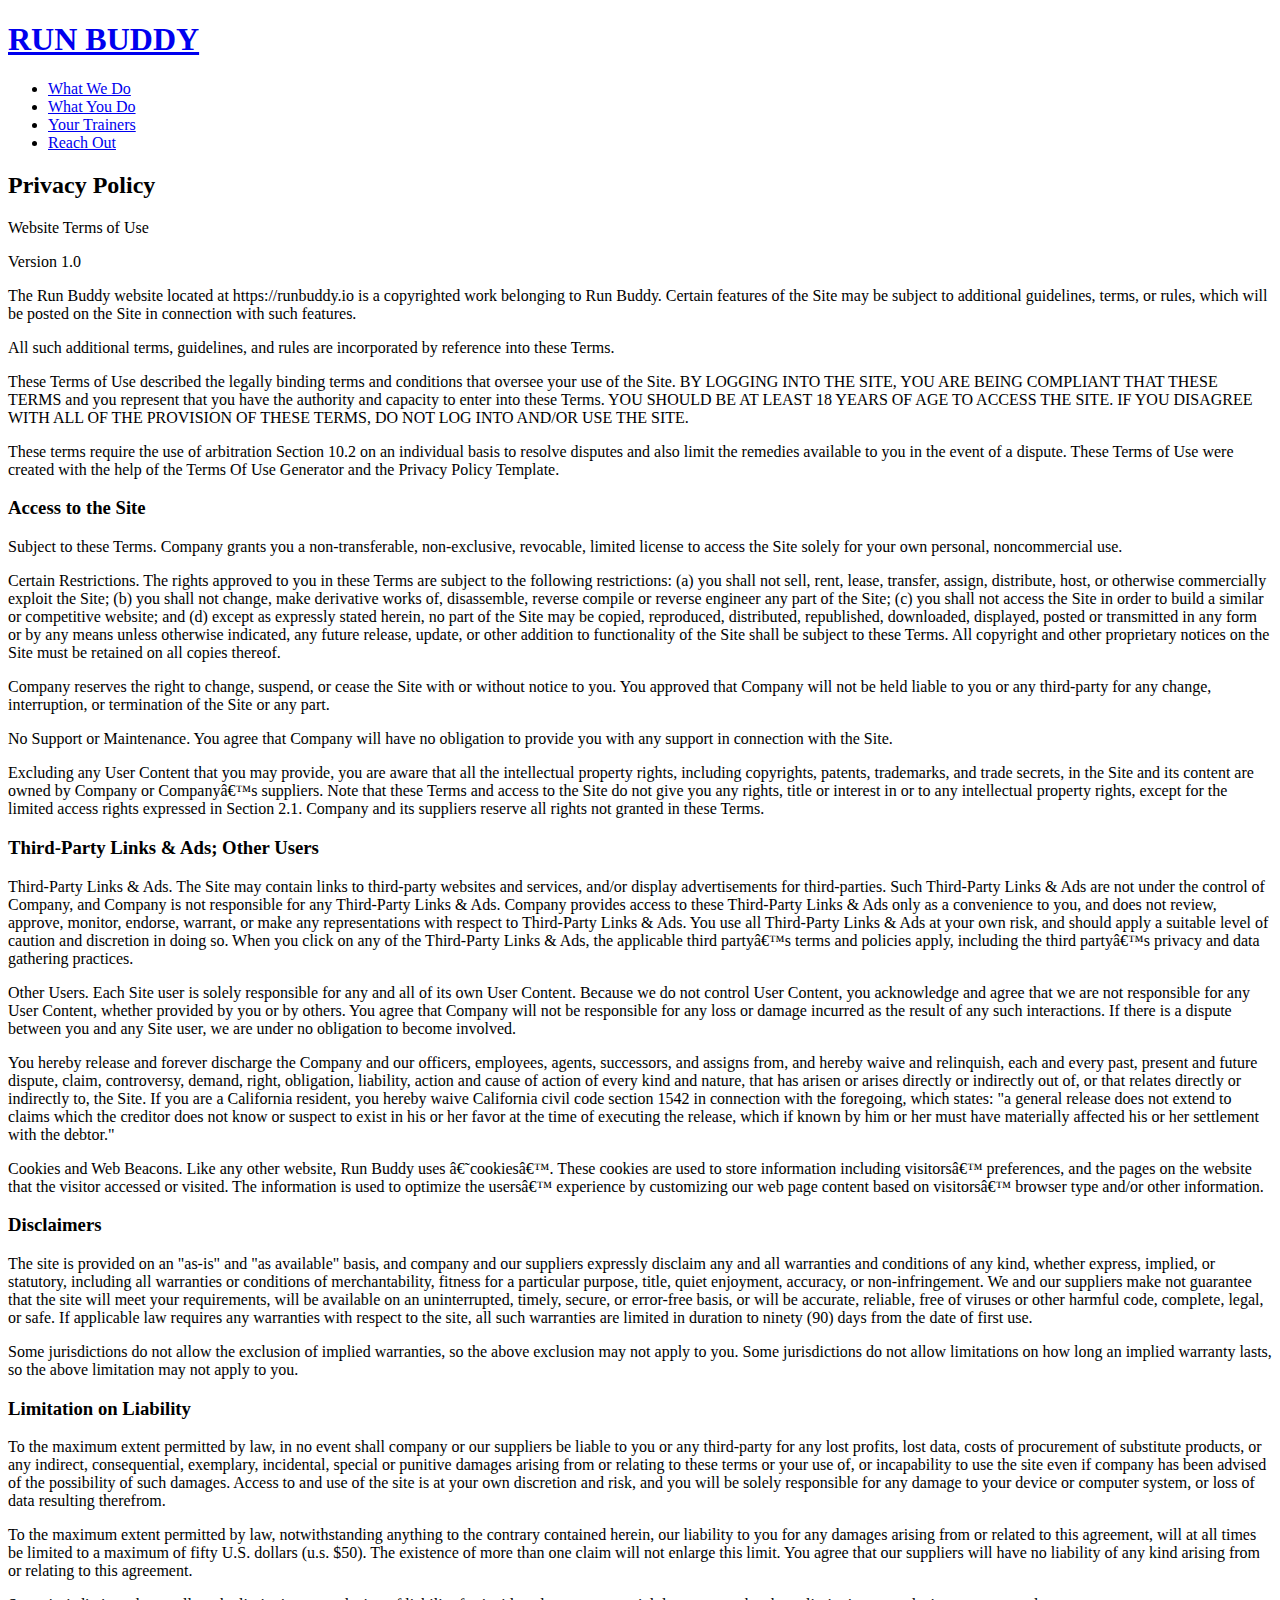
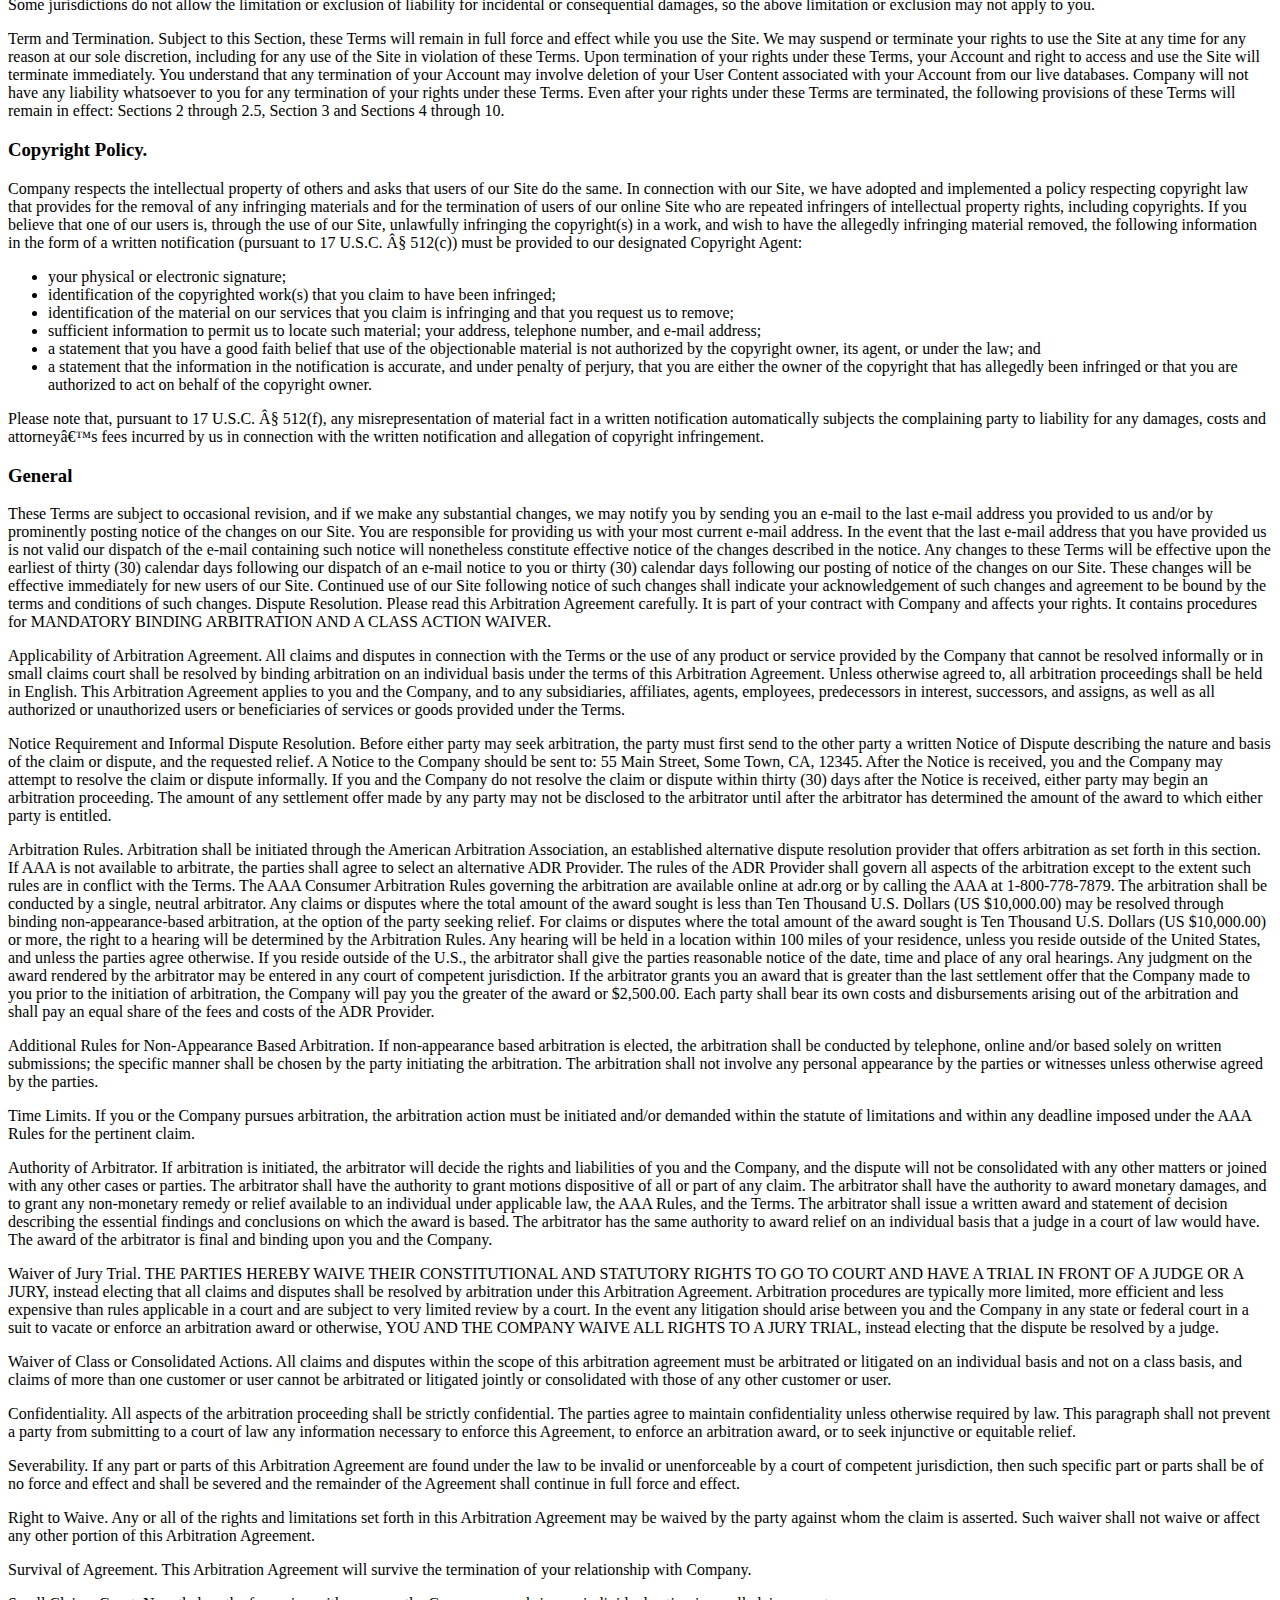
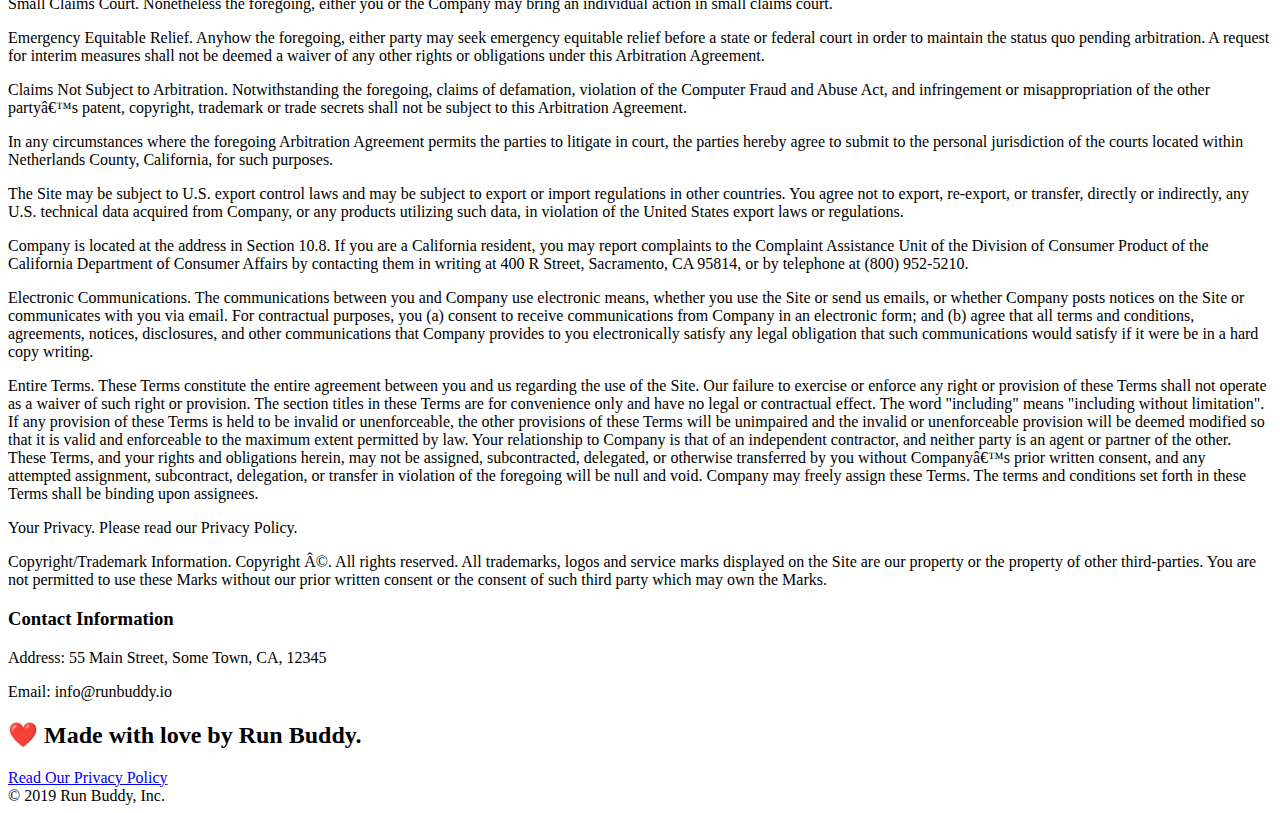
==== privacy-policy.html @ ece0a154 "style reach out section" ====
<!DOCTYPE html>
<html lang="en">
<head>
    <link rel="stylesheet" href="./assets/css/" />
    <meta charset="UTF-8">
    <meta http-equiv="X-UA-Compatible" content="IE=edge">
    <meta name="viewport" content="width=device-width, initial-scale=1.0">
    <title>Privacy Policy - Run Buddy</title>
</head>
<body>
    <header>
        <h1>
          <a href="/">
            RUN BUDDY
          </a>
        </h1>
        <nav>
          <!-- Unordered list element -->
          <ul>
            <!-- List item element-->
            <li>
              <!-- Anchor element -->
              <a href="./index.html#what-we-do">What We Do</a>
            </li>
            <li>
              <a href="./index.html#what-you-do">What You Do</a>
            </li>
            <li>
              <a href="./index.html#your-trainers">Your Trainers</a>
            </li>
            <li>
              <a href="./index.html#reach-out">Reach Out</a>
            </li>
          </ul>
        </nav>
      </header>
      <section class="hero">
        <h2 class="page-title">
            Privacy Policy
          </h2>
      </section>
      <article class="secondary-content">
        
      <p>
        Website Terms of Use
      </p>

      <p>
        Version 1.0
      </p>

      <p>
        The Run Buddy website located at https://runbuddy.io is a copyrighted work belonging to Run Buddy. Certain
        features of the Site may be subject to additional guidelines, terms, or rules, which will be posted on the Site
        in connection with such features.
      </p>

      <p>
        All such additional terms, guidelines, and rules are incorporated by reference into these Terms.
      </p>

      <p>
        These Terms of Use described the legally binding terms and conditions that oversee your use of the Site. BY
        LOGGING INTO THE SITE, YOU ARE BEING COMPLIANT THAT THESE TERMS and you represent that you have the authority
        and capacity to enter into these Terms. YOU SHOULD BE AT LEAST 18 YEARS OF AGE TO ACCESS THE SITE. IF YOU
        DISAGREE WITH ALL OF THE PROVISION OF THESE TERMS, DO NOT LOG INTO AND/OR USE THE SITE.
      </p>

      <p>
        These terms require the use of arbitration Section 10.2 on an individual basis to resolve disputes and also
        limit the remedies available to you in the event of a dispute. These Terms of Use were created with the help of
        the Terms Of Use Generator and the Privacy Policy Template.
      </p>

      <h3>
        Access to the Site
      </h3>

      <p>
        Subject to these Terms. Company grants you a non-transferable, non-exclusive, revocable, limited license to
        access the Site solely for your own personal, noncommercial use.
      </p>

      <p>
        Certain Restrictions. The rights approved to you in these Terms are subject to the following restrictions: (a)
        you shall not sell, rent, lease, transfer, assign, distribute, host, or otherwise commercially exploit the Site;
        (b) you shall not change, make derivative works of, disassemble, reverse compile or reverse engineer any part of
        the Site; (c) you shall not access the Site in order to build a similar or competitive website; and (d) except
        as expressly stated herein, no part of the Site may be copied, reproduced, distributed, republished, downloaded,
        displayed, posted or transmitted in any form or by any means unless otherwise indicated, any future release,
        update, or other addition to functionality of the Site shall be subject to these Terms. All copyright and other
        proprietary notices on the Site must be retained on all copies thereof.
      </p>

      <p>
        Company reserves the right to change, suspend, or cease the Site with or without notice to you. You approved
        that Company will not be held liable to you or any third-party for any change, interruption, or termination of
        the Site or any part.
      </p>

      <p>
        No Support or Maintenance. You agree that Company will have no obligation to provide you with any support in
        connection with the Site.
      </p>

      <p>
        Excluding any User Content that you may provide, you are aware that all the intellectual property rights,
        including copyrights, patents, trademarks, and trade secrets, in the Site and its content are owned by Company
        or Companyâ€™s suppliers. Note that these Terms and access to the Site do not give you any rights, title or
        interest in or to any intellectual property rights, except for the limited access rights expressed in Section
        2.1. Company and its suppliers reserve all rights not granted in these Terms.
      </p>

      <h3>
        Third-Party Links & Ads; Other Users
      </h3>

      <p>
        Third-Party Links & Ads. The Site may contain links to third-party websites and services, and/or display
        advertisements for third-parties. Such Third-Party Links & Ads are not under the control of Company, and Company
        is not responsible for any Third-Party Links & Ads. Company provides access to these Third-Party Links & Ads
        only as a convenience to you, and does not review, approve, monitor, endorse, warrant, or make any
        representations with respect to Third-Party Links & Ads. You use all Third-Party Links & Ads at your own risk,
        and should apply a suitable level of caution and discretion in doing so. When you click on any of the
        Third-Party Links & Ads, the applicable third partyâ€™s terms and policies apply, including the third partyâ€™s
        privacy and data gathering practices.
      </p>

      <p>
        Other Users. Each Site user is solely responsible for any and all of its own User Content. Because we do not
        control User Content, you acknowledge and agree that we are not responsible for any User Content, whether
        provided by you or by others. You agree that Company will not be responsible for any loss or damage incurred as
        the result of any such interactions. If there is a dispute between you and any Site user, we are under no
        obligation to become involved.
      </p>

      <p>
        You hereby release and forever discharge the Company and our officers, employees, agents, successors, and
        assigns from, and hereby waive and relinquish, each and every past, present and future dispute, claim,
        controversy, demand, right, obligation, liability, action and cause of action of every kind and nature, that has
        arisen or arises directly or indirectly out of, or that relates directly or indirectly to, the Site. If you are
        a California resident, you hereby waive California civil code section 1542 in connection with the foregoing,
        which states: "a general release does not extend to claims which the creditor does not know or suspect to exist
        in his or her favor at the time of executing the release, which if known by him or her must have materially
        affected his or her settlement with the debtor."
      </p>

      <p>
        Cookies and Web Beacons. Like any other website, Run Buddy uses â€˜cookiesâ€™. These cookies are used to store
        information including visitorsâ€™ preferences, and the pages on the website that the visitor accessed or visited.
        The information is used to optimize the usersâ€™ experience by customizing our web page content based on visitorsâ€™
        browser type and/or other information.
      </p>

      <h3>
        Disclaimers
      </h3>

      <p>
        The site is provided on an "as-is" and "as available" basis, and company and our suppliers expressly disclaim
        any and all warranties and conditions of any kind, whether express, implied, or statutory, including all
        warranties or conditions of merchantability, fitness for a particular purpose, title, quiet enjoyment, accuracy,
        or non-infringement. We and our suppliers make not guarantee that the site will meet your requirements, will be
        available on an uninterrupted, timely, secure, or error-free basis, or will be accurate, reliable, free of
        viruses or other harmful code, complete, legal, or safe. If applicable law requires any warranties with respect
        to the site, all such warranties are limited in duration to ninety (90) days from the date of first use.
      </p>

      <p>
        Some jurisdictions do not allow the exclusion of implied warranties, so the above exclusion may not apply to
        you. Some jurisdictions do not allow limitations on how long an implied warranty lasts, so the above limitation
        may not apply to you.
      </p>

      <h3>
        Limitation on Liability
      </h3>

      <p>
        To the maximum extent permitted by law, in no event shall company or our suppliers be liable to you or any
        third-party for any lost profits, lost data, costs of procurement of substitute products, or any indirect,
        consequential, exemplary, incidental, special or punitive damages arising from or relating to these terms or
        your use of, or incapability to use the site even if company has been advised of the possibility of such
        damages. Access to and use of the site is at your own discretion and risk, and you will be solely responsible
        for any damage to your device or computer system, or loss of data resulting therefrom.
      </p>

      <p>
        To the maximum extent permitted by law, notwithstanding anything to the contrary contained herein, our liability
        to you for any damages arising from or related to this agreement, will at all times be limited to a maximum of
        fifty U.S. dollars (u.s. $50). The existence of more than one claim will not enlarge this limit. You agree that
        our suppliers will have no liability of any kind arising from or relating to this agreement.
      </p>

      <p>
        Some jurisdictions do not allow the limitation or exclusion of liability for incidental or consequential
        damages, so the above limitation or exclusion may not apply to you.
      </p>

      <p>
        Term and Termination. Subject to this Section, these Terms will remain in full force and effect while you use
        the Site. We may suspend or terminate your rights to use the Site at any time for any reason at our sole
        discretion, including for any use of the Site in violation of these Terms. Upon termination of your rights under
        these Terms, your Account and right to access and use the Site will terminate immediately. You understand that
        any termination of your Account may involve deletion of your User Content associated with your Account from our
        live databases. Company will not have any liability whatsoever to you for any termination of your rights under
        these Terms. Even after your rights under these Terms are terminated, the following provisions of these Terms
        will remain in effect: Sections 2 through 2.5, Section 3 and Sections 4 through 10.
      </p>

      <h3>
        Copyright Policy.
      </h3>

      <p>
        Company respects the intellectual property of others and asks that users of our Site do the same. In connection
        with our Site, we have adopted and implemented a policy respecting copyright law that provides for the removal
        of any infringing materials and for the termination of users of our online Site who are repeated infringers of
        intellectual property rights, including copyrights. If you believe that one of our users is, through the use of
        our Site, unlawfully infringing the copyright(s) in a work, and wish to have the allegedly infringing material
        removed, the following information in the form of a written notification (pursuant to 17 U.S.C. Â§ 512(c)) must
        be provided to our designated Copyright Agent:
      </p>

      <ul>
        <li>
          your physical or electronic signature;
        </li>
        <li>
          identification of the copyrighted work(s) that you claim to have been infringed;
        </li>
        <li>
          identification of the material on our services that you claim is infringing and that you request us to remove;
        </li>
        <li>
          sufficient information to permit us to locate such material; your address, telephone number, and e-mail
          address;
        </li>
        <li>
          a statement that you have a good faith belief that use of the objectionable material is not authorized by the
          copyright owner, its agent, or under the law; and
        </li>
        <li>
          a statement that the information in the notification is accurate, and under penalty of perjury, that you are
          either the owner of the copyright that has allegedly been infringed or that you are authorized to act on
          behalf of the copyright owner.
        </li>
      </ul>

      <p>
        Please note that, pursuant to 17 U.S.C. Â§ 512(f), any misrepresentation of material fact in a written
        notification automatically subjects the complaining party to liability for any damages, costs and attorneyâ€™s
        fees incurred by us in connection with the written notification and allegation of copyright infringement.
      </p>

      <h3>
        General
      </h3>

      <p>
        These Terms are subject to occasional revision, and if we make any substantial changes, we may notify you by
        sending you an e-mail to the last e-mail address you provided to us and/or by prominently posting notice of the
        changes on our Site. You are responsible for providing us with your most current e-mail address. In the event
        that the last e-mail address that you have provided us is not valid our dispatch of the e-mail containing such
        notice will nonetheless constitute effective notice of the changes described in the notice. Any changes to these
        Terms will be effective upon the earliest of thirty (30) calendar days following our dispatch of an e-mail
        notice to you or thirty (30) calendar days following our posting of notice of the changes on our Site. These
        changes will be effective immediately for new users of our Site. Continued use of our Site following notice of
        such changes shall indicate your acknowledgement of such changes and agreement to be bound by the terms and
        conditions of such changes. Dispute Resolution. Please read this Arbitration Agreement carefully. It is part of
        your contract with Company and affects your rights. It contains procedures for MANDATORY BINDING ARBITRATION AND
        A CLASS ACTION WAIVER.
      </p>

      <p>
        Applicability of Arbitration Agreement. All claims and disputes in connection with the Terms or the use of any
        product or service provided by the Company that cannot be resolved informally or in small claims court shall be
        resolved by binding arbitration on an individual basis under the terms of this Arbitration Agreement. Unless
        otherwise agreed to, all arbitration proceedings shall be held in English. This Arbitration Agreement applies to
        you and the Company, and to any subsidiaries, affiliates, agents, employees, predecessors in interest,
        successors, and assigns, as well as all authorized or unauthorized users or beneficiaries of services or goods
        provided under the Terms.
      </p>

      <p>
        Notice Requirement and Informal Dispute Resolution. Before either party may seek arbitration, the party must
        first send to the other party a written Notice of Dispute describing the nature and basis of the claim or
        dispute, and the requested relief. A Notice to the Company should be sent to: 55 Main Street, Some Town, CA,
        12345. After the Notice is received, you and the Company may attempt to resolve the claim or dispute informally.
        If you and the Company do not resolve the claim or dispute within thirty (30) days after the Notice is received,
        either party may begin an arbitration proceeding. The amount of any settlement offer made by any party may not
        be disclosed to the arbitrator until after the arbitrator has determined the amount of the award to which either
        party is entitled.
      </p>

      <p>
        Arbitration Rules. Arbitration shall be initiated through the American Arbitration Association, an established
        alternative dispute resolution provider that offers arbitration as set forth in this section. If AAA is not
        available to arbitrate, the parties shall agree to select an alternative ADR Provider. The rules of the ADR
        Provider shall govern all aspects of the arbitration except to the extent such rules are in conflict with the
        Terms. The AAA Consumer Arbitration Rules governing the arbitration are available online at adr.org or by
        calling the AAA at 1-800-778-7879. The arbitration shall be conducted by a single, neutral arbitrator. Any
        claims or disputes where the total amount of the award sought is less than Ten Thousand U.S. Dollars (US
        $10,000.00) may be resolved through binding non-appearance-based arbitration, at the option of the party seeking
        relief. For claims or disputes where the total amount of the award sought is Ten Thousand U.S. Dollars (US
        $10,000.00) or more, the right to a hearing will be determined by the Arbitration Rules. Any hearing will be
        held in a location within 100 miles of your residence, unless you reside outside of the United States, and
        unless the parties agree otherwise. If you reside outside of the U.S., the arbitrator shall give the parties
        reasonable notice of the date, time and place of any oral hearings. Any judgment on the award rendered by the
        arbitrator may be entered in any court of competent jurisdiction. If the arbitrator grants you an award that is
        greater than the last settlement offer that the Company made to you prior to the initiation of arbitration, the
        Company will pay you the greater of the award or $2,500.00. Each party shall bear its own costs and
        disbursements arising out of the arbitration and shall pay an equal share of the fees and costs of the ADR
        Provider.
      </p>

      <p>
        Additional Rules for Non-Appearance Based Arbitration. If non-appearance based arbitration is elected, the
        arbitration shall be conducted by telephone, online and/or based solely on written submissions; the specific
        manner shall be chosen by the party initiating the arbitration. The arbitration shall not involve any personal
        appearance by the parties or witnesses unless otherwise agreed by the parties.
      </p>

      <p>
        Time Limits. If you or the Company pursues arbitration, the arbitration action must be initiated and/or demanded
        within the statute of limitations and within any deadline imposed under the AAA Rules for the pertinent claim.
      </p>

      <p>
        Authority of Arbitrator. If arbitration is initiated, the arbitrator will decide the rights and liabilities of
        you and the Company, and the dispute will not be consolidated with any other matters or joined with any other
        cases or parties. The arbitrator shall have the authority to grant motions dispositive of all or part of any
        claim. The arbitrator shall have the authority to award monetary damages, and to grant any non-monetary remedy
        or relief available to an individual under applicable law, the AAA Rules, and the Terms. The arbitrator shall
        issue a written award and statement of decision describing the essential findings and conclusions on which the
        award is based. The arbitrator has the same authority to award relief on an individual basis that a judge in a
        court of law would have. The award of the arbitrator is final and binding upon you and the Company.
      </p>

      <p>
        Waiver of Jury Trial. THE PARTIES HEREBY WAIVE THEIR CONSTITUTIONAL AND STATUTORY RIGHTS TO GO TO COURT AND HAVE
        A TRIAL IN FRONT OF A JUDGE OR A JURY, instead electing that all claims and disputes shall be resolved by
        arbitration under this Arbitration Agreement. Arbitration procedures are typically more limited, more efficient
        and less expensive than rules applicable in a court and are subject to very limited review by a court. In the
        event any litigation should arise between you and the Company in any state or federal court in a suit to vacate
        or enforce an arbitration award or otherwise, YOU AND THE COMPANY WAIVE ALL RIGHTS TO A JURY TRIAL, instead
        electing that the dispute be resolved by a judge.
      </p>

      <p>
        Waiver of Class or Consolidated Actions. All claims and disputes within the scope of this arbitration agreement
        must be arbitrated or litigated on an individual basis and not on a class basis, and claims of more than one
        customer or user cannot be arbitrated or litigated jointly or consolidated with those of any other customer or
        user.
      </p>

      <p>
        Confidentiality. All aspects of the arbitration proceeding shall be strictly confidential. The parties agree to
        maintain confidentiality unless otherwise required by law. This paragraph shall not prevent a party from
        submitting to a court of law any information necessary to enforce this Agreement, to enforce an arbitration
        award, or to seek injunctive or equitable relief.
      </p>

      <p>
        Severability. If any part or parts of this Arbitration Agreement are found under the law to be invalid or
        unenforceable by a court of competent jurisdiction, then such specific part or parts shall be of no force and
        effect and shall be severed and the remainder of the Agreement shall continue in full force and effect.
      </p>

      <p>
        Right to Waive. Any or all of the rights and limitations set forth in this Arbitration Agreement may be waived
        by the party against whom the claim is asserted. Such waiver shall not waive or affect any other portion of this
        Arbitration Agreement.
      </p>

      <p>
        Survival of Agreement. This Arbitration Agreement will survive the termination of your relationship with
        Company.
      </p>

      <p>
        Small Claims Court. Nonetheless the foregoing, either you or the Company may bring an individual action in small
        claims court.
      </p>

      <p>
        Emergency Equitable Relief. Anyhow the foregoing, either party may seek emergency equitable relief before a
        state or federal court in order to maintain the status quo pending arbitration. A request for interim measures
        shall not be deemed a waiver of any other rights or obligations under this Arbitration Agreement.
      </p>

      <p>
        Claims Not Subject to Arbitration. Notwithstanding the foregoing, claims of defamation, violation of the
        Computer Fraud and Abuse Act, and infringement or misappropriation of the other partyâ€™s patent, copyright,
        trademark or trade secrets shall not be subject to this Arbitration Agreement.
      </p>

      <p>
        In any circumstances where the foregoing Arbitration Agreement permits the parties to litigate in court, the
        parties hereby agree to submit to the personal jurisdiction of the courts located within Netherlands County,
        California, for such purposes.
      </p>

      <p>
        The Site may be subject to U.S. export control laws and may be subject to export or import regulations in other
        countries. You agree not to export, re-export, or transfer, directly or indirectly, any U.S. technical data
        acquired from Company, or any products utilizing such data, in violation of the United States export laws or
        regulations.
      </p>

      <p>
        Company is located at the address in Section 10.8. If you are a California resident, you may report complaints
        to the Complaint Assistance Unit of the Division of Consumer Product of the California Department of Consumer
        Affairs by contacting them in writing at 400 R Street, Sacramento, CA 95814, or by telephone at (800) 952-5210.
      </p>

      <p>
        Electronic Communications. The communications between you and Company use electronic means, whether you use the
        Site or send us emails, or whether Company posts notices on the Site or communicates with you via email. For
        contractual purposes, you (a) consent to receive communications from Company in an electronic form; and (b)
        agree that all terms and conditions, agreements, notices, disclosures, and other communications that Company
        provides to you electronically satisfy any legal obligation that such communications would satisfy if it were be
        in a hard copy writing.
      </p>

      <p>
        Entire Terms. These Terms constitute the entire agreement between you and us regarding the use of the Site. Our
        failure to exercise or enforce any right or provision of these Terms shall not operate as a waiver of such right
        or provision. The section titles in these Terms are for convenience only and have no legal or contractual
        effect. The word "including" means "including without limitation". If any provision of these Terms is held to be
        invalid or unenforceable, the other provisions of these Terms will be unimpaired and the invalid or
        unenforceable provision will be deemed modified so that it is valid and enforceable to the maximum extent
        permitted by law. Your relationship to Company is that of an independent contractor, and neither party is an
        agent or partner of the other. These Terms, and your rights and obligations herein, may not be assigned,
        subcontracted, delegated, or otherwise transferred by you without Companyâ€™s prior written consent, and any
        attempted assignment, subcontract, delegation, or transfer in violation of the foregoing will be null and void.
        Company may freely assign these Terms. The terms and conditions set forth in these Terms shall be binding upon
        assignees.
      </p>

      <p>
        Your Privacy. Please read our Privacy Policy.
      </p>

      <p>
        Copyright/Trademark Information. Copyright Â©. All rights reserved. All trademarks, logos and service marks
        displayed on the Site are our property or the property of other third-parties. You are not permitted to use
        these Marks without our prior written consent or the consent of such third party which may own the Marks.
      </p>

      <h3>
        Contact Information
      </h3>

      <p>
        Address: 55 Main Street, Some Town, CA, 12345
      </p>

      <p>
        Email: info@runbuddy.io
      </p>

      </article>
      <footer>
        <h2>❤️ Made with love by Run Buddy.</h2>
        <div>
          <a href="#">Read Our Privacy Policy</a><br />
          &copy; 2019 Run Buddy, Inc.
        </div>
      </footer> 
</body>
</html>
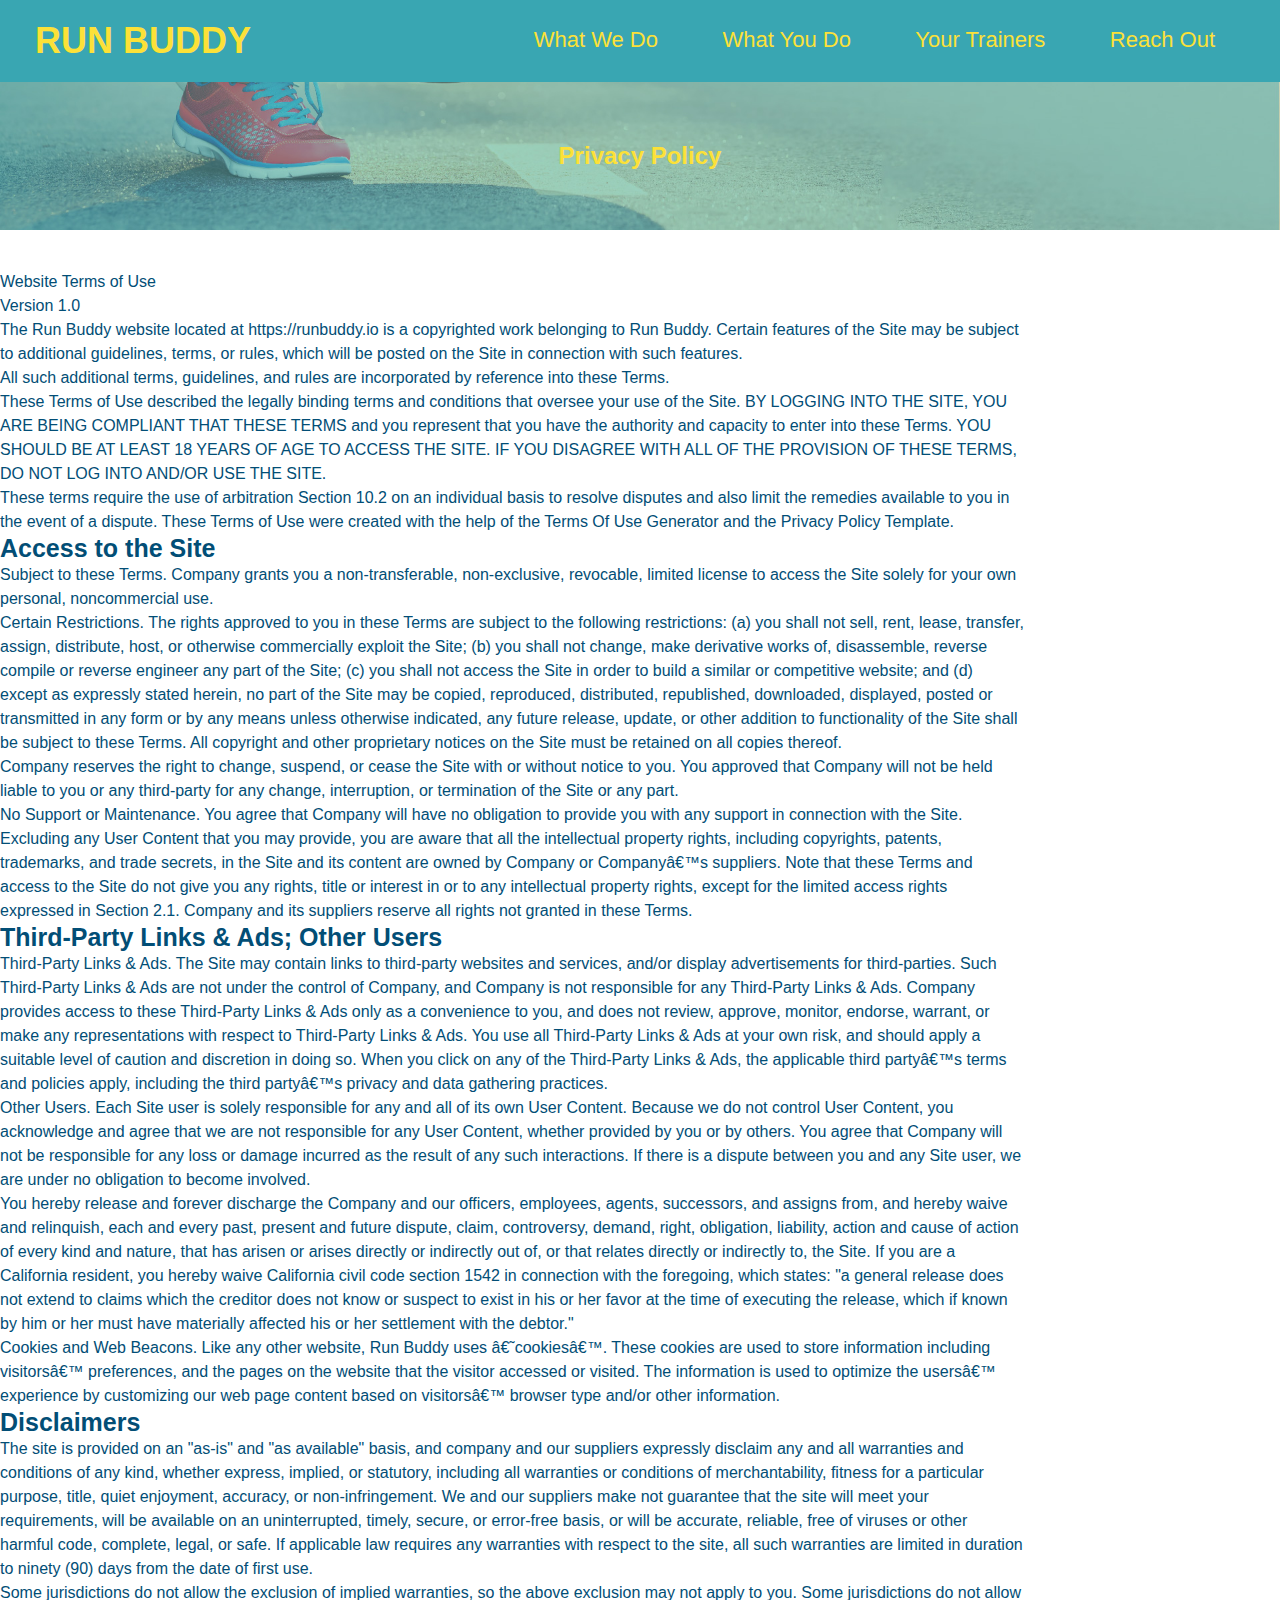
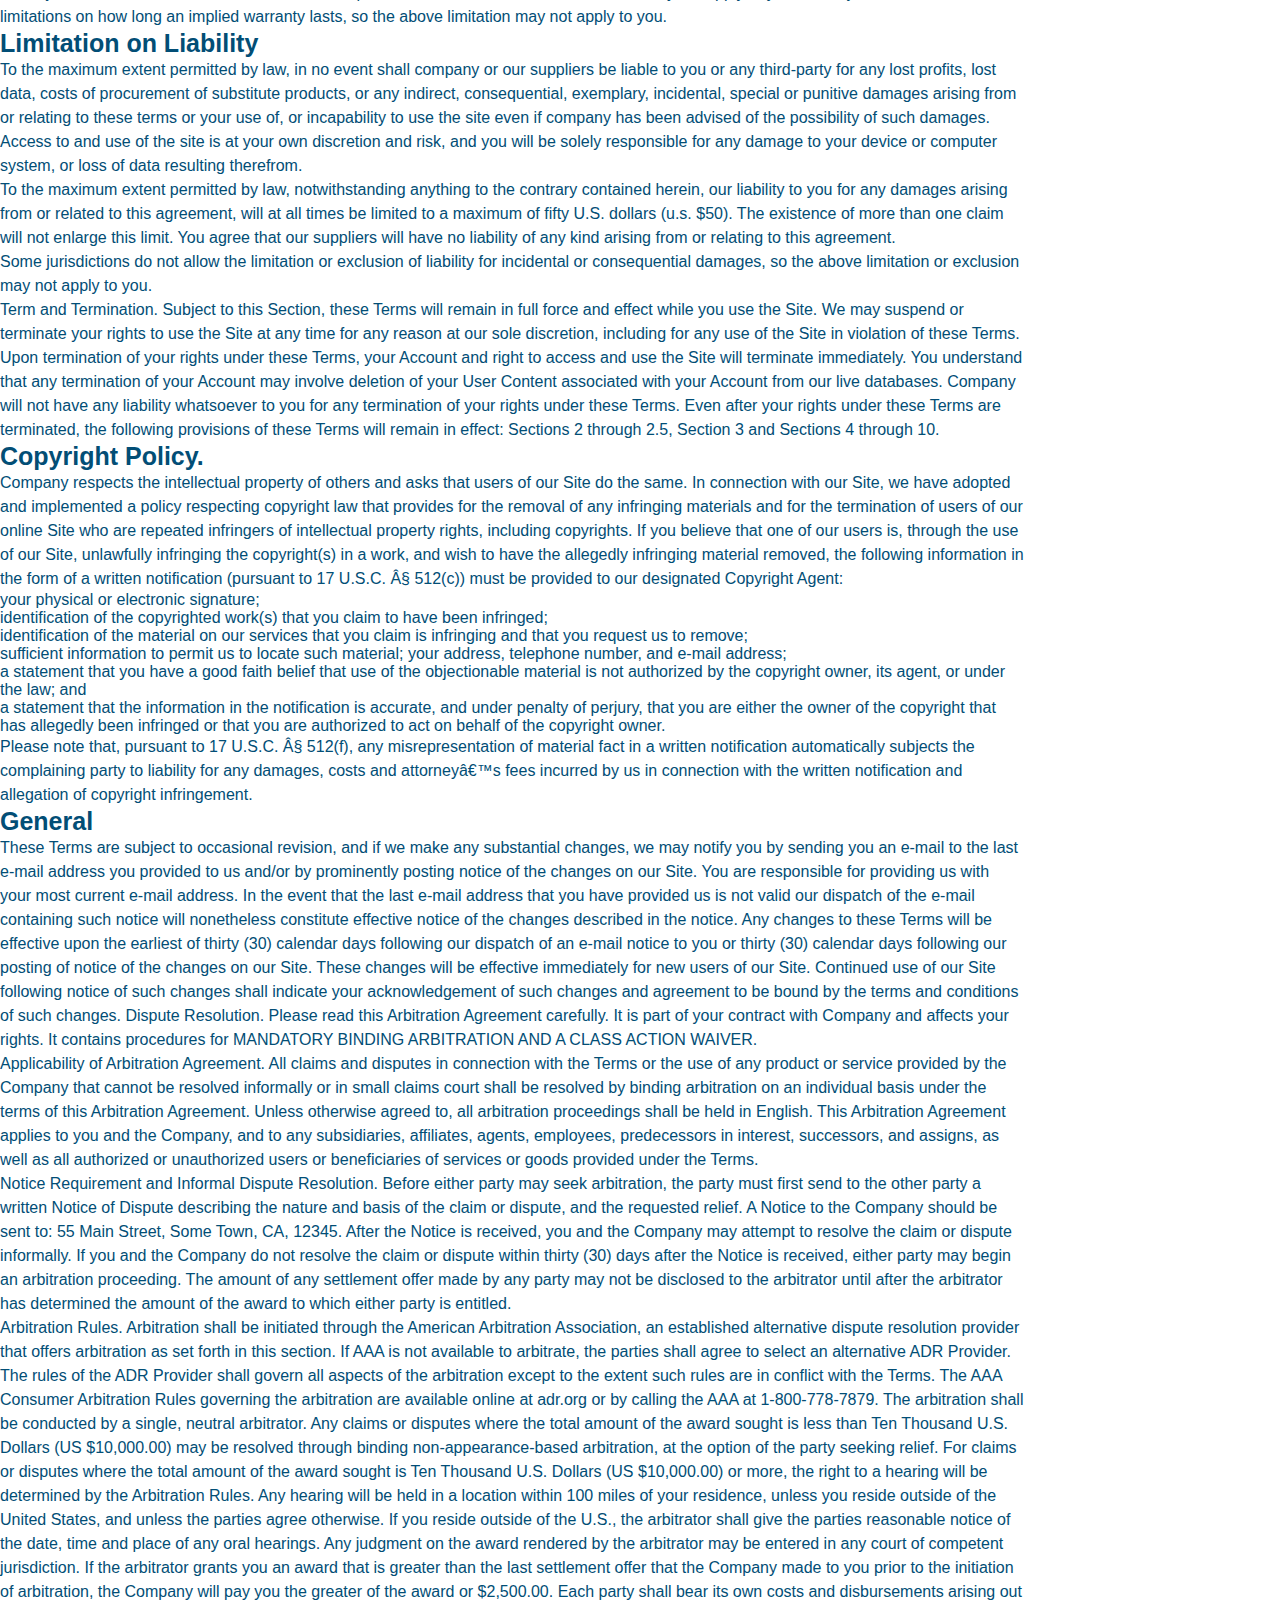
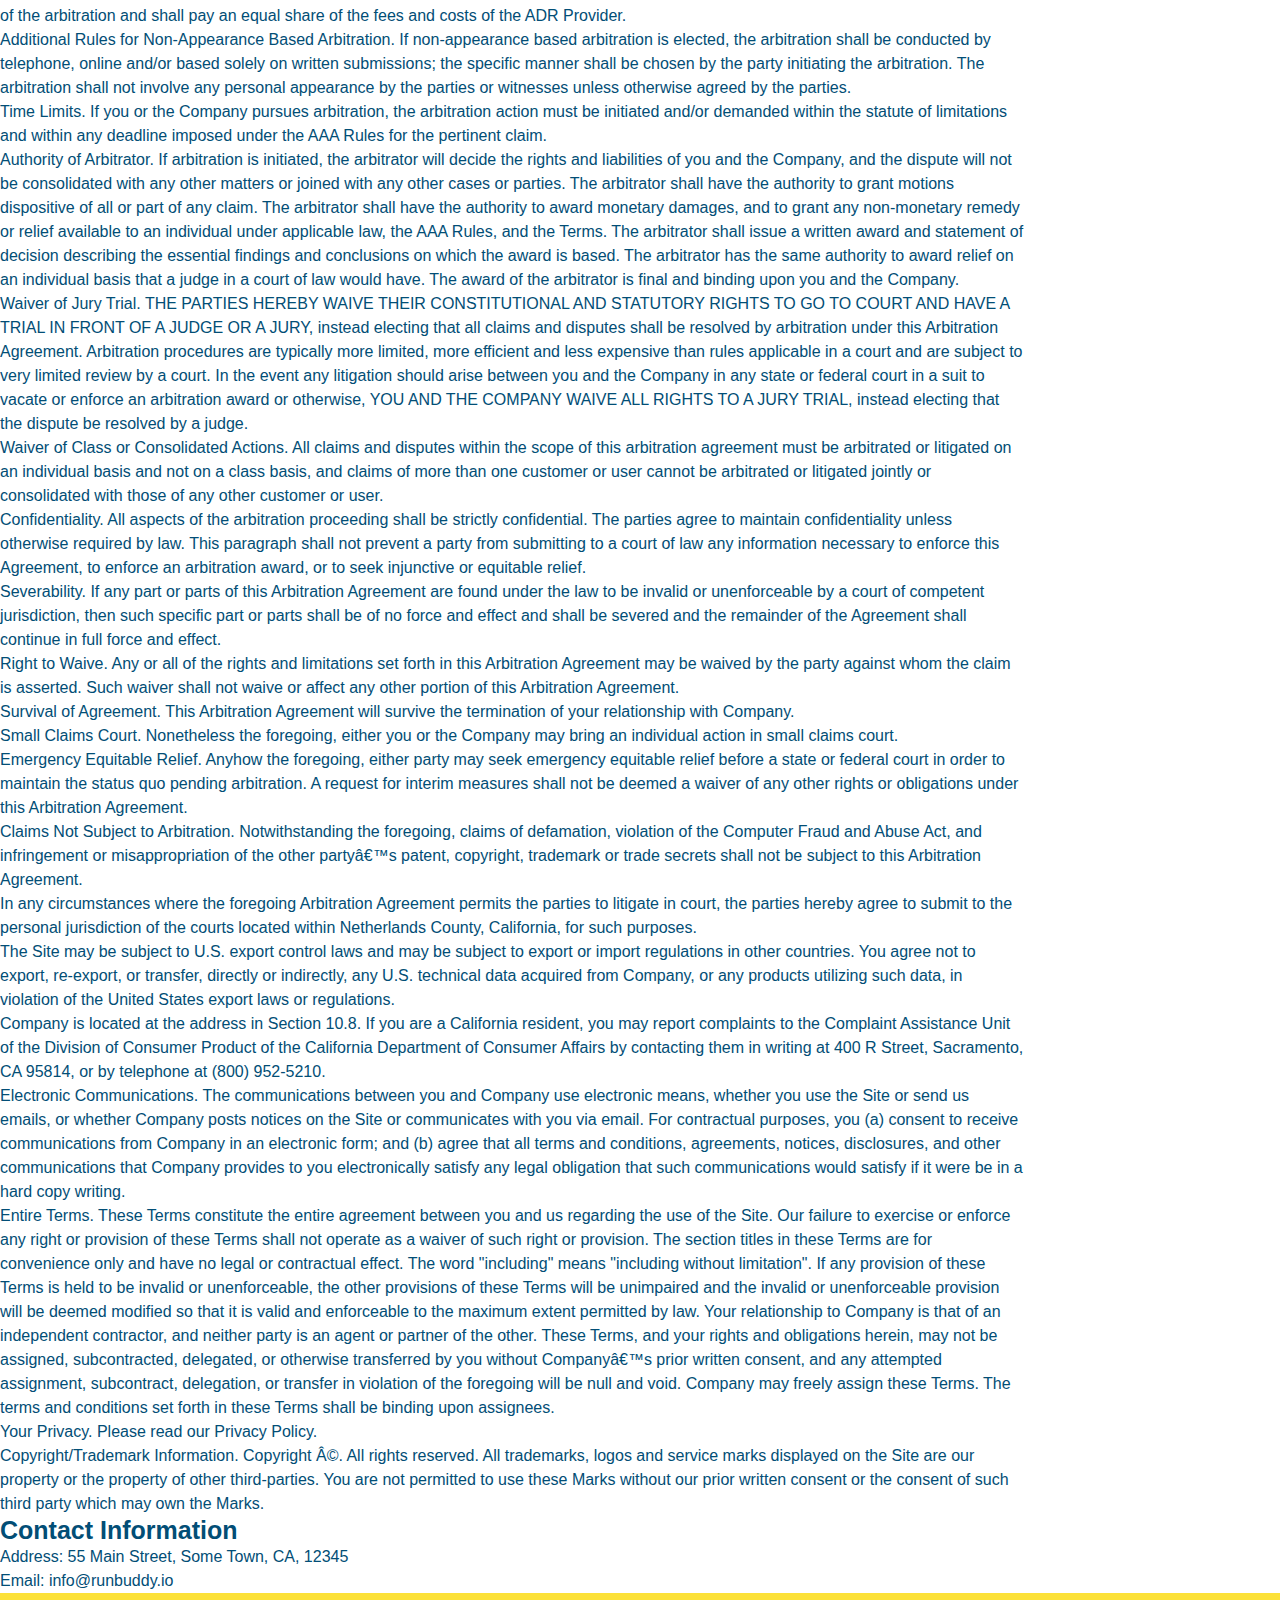
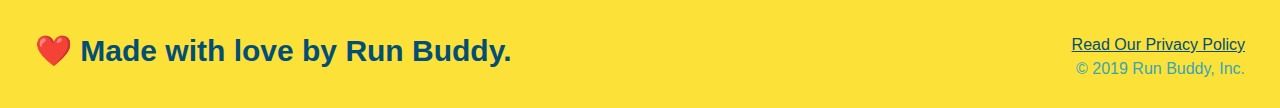
==== commit 3ed59c36: "privacy policy" ====
--- a/privacy-policy.html
+++ b/privacy-policy.html
@@ -1,7 +1,8 @@
 <!DOCTYPE html>
 <html lang="en">
 <head>
-    <link rel="stylesheet" href="./assets/css/" />
+    <link rel="stylesheet" href="./assets/css/style.css" />
+    <link rel="stylesheet" href="./assets/css/secondary-styles.css" />
     <meta charset="UTF-8">
     <meta http-equiv="X-UA-Compatible" content="IE=edge">
     <meta name="viewport" content="width=device-width, initial-scale=1.0">
--- a/assets/css/style.css
+++ b/assets/css/style.css
@@ -0,0 +1,270 @@
+* {
+  margin: 0;
+  padding: 0;
+  box-sizing: border-box;
+}
+
+body {
+  /* more on this crazy alphanumerical value in a minute! */
+  color: #39a6b2;
+  font-family: Helvetica, Arial, sans-serif;
+}
+
+/* apply styles to <header> */
+header {
+  padding: 20px 35px;
+  background-color: #39a6b2;
+}
+
+header h1 {
+  font-weight: bold;
+  font-size: 36px;
+  color: #fce138;
+  margin: 0;
+  display: inline;
+}
+header a {
+  text-decoration: none;
+  color: #fce138;
+}
+
+header nav {
+  float: right;
+  margin: 7px 0;
+}
+
+header nav ul li {
+  display: inline;
+}
+
+header nav ul li a {
+  margin: 0 30px;
+  font-weight: lighter;
+  font-size: 22px;
+}
+
+footer {
+  background: #fce138;
+  width: 100%;
+  padding: 40px 35px;
+}
+
+footer h2 {
+  display: inline;
+  color: #024e76;
+  font-size: 30px;
+  margin: 0;
+}
+
+footer div {
+  float: right;
+  line-height: 1.5;
+  text-align: right;
+}
+
+footer a {
+  color: #024e76;
+}
+
+section {
+  padding: 60px;
+}
+
+/* Hero Style Start */
+.hero {
+  background-image: url('../images/hero-bg.jpg');
+  height: 600px;
+  background-size: cover;
+  background-position: center;
+  position: relative;
+}
+/* Hero Style End */
+
+.hero-form {
+  border: 3px solid #024e76;
+  background-color: #fce138;
+  padding: 20px;
+  width: 500px;
+  color: #024e76;
+  position: absolute;
+  bottom: 120px;
+  right: 140px;
+}
+
+.hero-form h3 {
+  font-size: 24px;
+  margin: 0;
+}
+.hero-form p {
+  margin: 5px 0 15px 0;
+}
+
+.form-input {
+  border: 1px solid #024e76;
+  display: block;
+  padding: 7px 15px;
+  font-size: 16px;
+  color: #024e76;
+  width: 100%;
+  margin-bottom: 15px;
+}
+
+.hero-form label {
+  margin: 0 5px;
+}
+
+.hero-form button {
+  color: #fce138;
+  background-color: #024e76;
+  border: none;
+  padding: 10px 20px;
+  font-size: 16px;
+}
+
+.intro {
+  text-align: center;
+}
+
+.intro p {
+  line-height: 1.7;
+  color: #39a6b2;
+  width: 80%;
+  font-size: 20px;
+  margin: 0 auto;
+}
+
+.steps {
+  text-align: center;
+  background: #fce138;
+}
+
+.steps div {
+  margin-bottom: 80px;
+}
+
+.steps img {
+  width: 15%;
+  margin: 10px 0;
+}
+
+.steps h3 {
+  color: #024e76;
+  font-size: 46px;
+  margin-top: 10px;
+}
+
+.steps p {
+  color: #39a6b2;
+  font-size: 23px;
+}
+
+.steps span {
+  font-size: 38px;
+}
+
+.section-title {
+  font-size: 55px;
+  color: #024e76;
+  margin-bottom: 35px;
+  padding: 0 100px 20px 100px;
+  display: inline-block;
+  border-bottom: 3px solid;
+}
+
+.primary-border {
+  border-color: #fce138;
+}
+
+.secondary-border {
+  border-color: #39a6b2;
+}
+
+.trainers {
+  text-align: center;
+}
+
+.trainer {
+  width: 900px;
+  margin: 0 auto 30px auto;
+  background: #024e76;
+  color: #fce138;
+  overflow: auto;
+}
+gi
+.trainer img {
+  width: 35%;
+  float: left;
+}
+
+.trainer-bio {
+  padding: 35px;
+  float: left;
+  width: 65%;
+}
+
+.trainer-bio h3 {
+  font-size: 32px;
+  margin-bottom: 8px;
+}
+
+.trainer-bio h4 {
+  font-weight: lighter;
+  font-size: 26px;
+  margin-bottom: 25px;
+}
+
+.trainer-bio p {
+  font-size: 17px;
+  line-height: 1.3;
+}
+
+.text-left {
+  text-align: left;
+}
+
+.text-right {
+  text-align: right;
+}
+
+/* REACH OUT STYLES START */
+.contact {
+  text-align: center;
+  background: #024e76;
+}
+
+.contact h2 {
+  color: #fce138;
+}
+
+.contact-info iframe {
+  width: 400px;
+  height: 400px;
+}
+
+.contact-info div {
+  width: 410px;
+  display: inline-block;
+  vertical-align: top;
+  text-align: left;
+  margin: 30px 0 0 60px;
+  color: white;
+}
+
+.contact-info h3 {
+  color: #fce138;
+  font-size: 32px;
+}
+
+.contact-info p,
+.contact-info address {
+  margin: 20px 0;
+  line-height: 1.5;
+  font-size: 20px;
+  font-style: normal;
+}
+
+.contact-info a {
+  color: #fce138;
+}
+
+/* REACH OUT STYLES END */
--- a/assets/css/secondary-styles.css
+++ b/assets/css/secondary-styles.css
@@ -0,0 +1,52 @@
+
+    .hero {
+        background-position: bottom;
+        height: auto;
+        text-align: center;
+        margin-bottom: 40px;
+    }
+
+    .page-title {
+      color: #fce138;
+    }
+
+    .page-title h2 {
+      display: inline-block;
+      border-bottom: 4px;
+      width: solid;
+      color: #fce138;
+      padding: 0, 80px, 15px, 80px;
+      font-weight: normal;
+      font-size: 42 px;
+      font-style: italic;
+    }
+
+    .secondary-content {
+        width: 80%;
+        margin-left: 0; 
+        margin-right: 0;
+        color: #024e76
+
+    }
+
+    .secondary-content h3 {
+        font-size: 25px;
+        margin: 20px, 0, 20px, 0;
+    }
+
+    .secondary-content p {
+        font-size: 16px;
+        line-height: 1.5;
+        margin: 20px, 0, 20px, 0;
+    }
+
+    .secondary content ul {
+        margin: 15px, 20px, 15px, 20px;
+
+    }
+
+    .secondary content li {
+        color: #39a6b2;
+        margin: 10px, 0px, 10px, 0px;    
+    }
+
